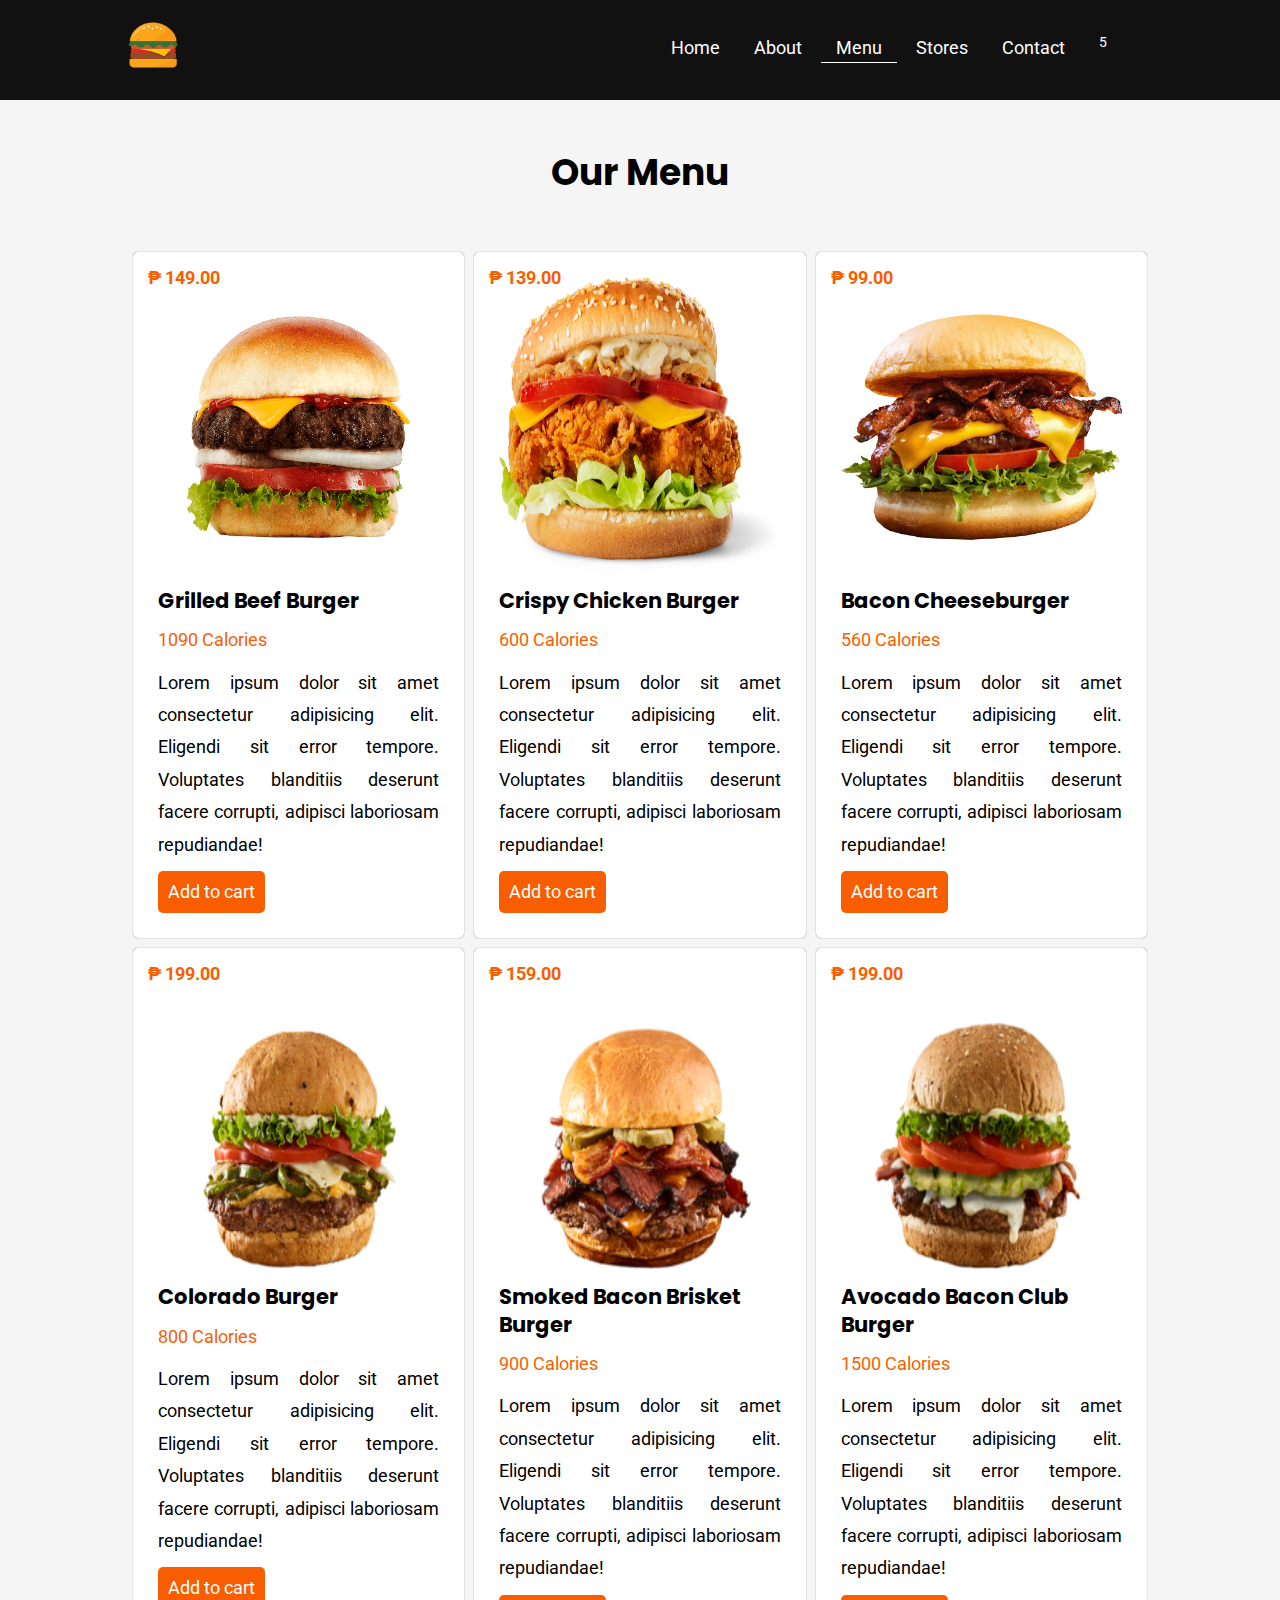
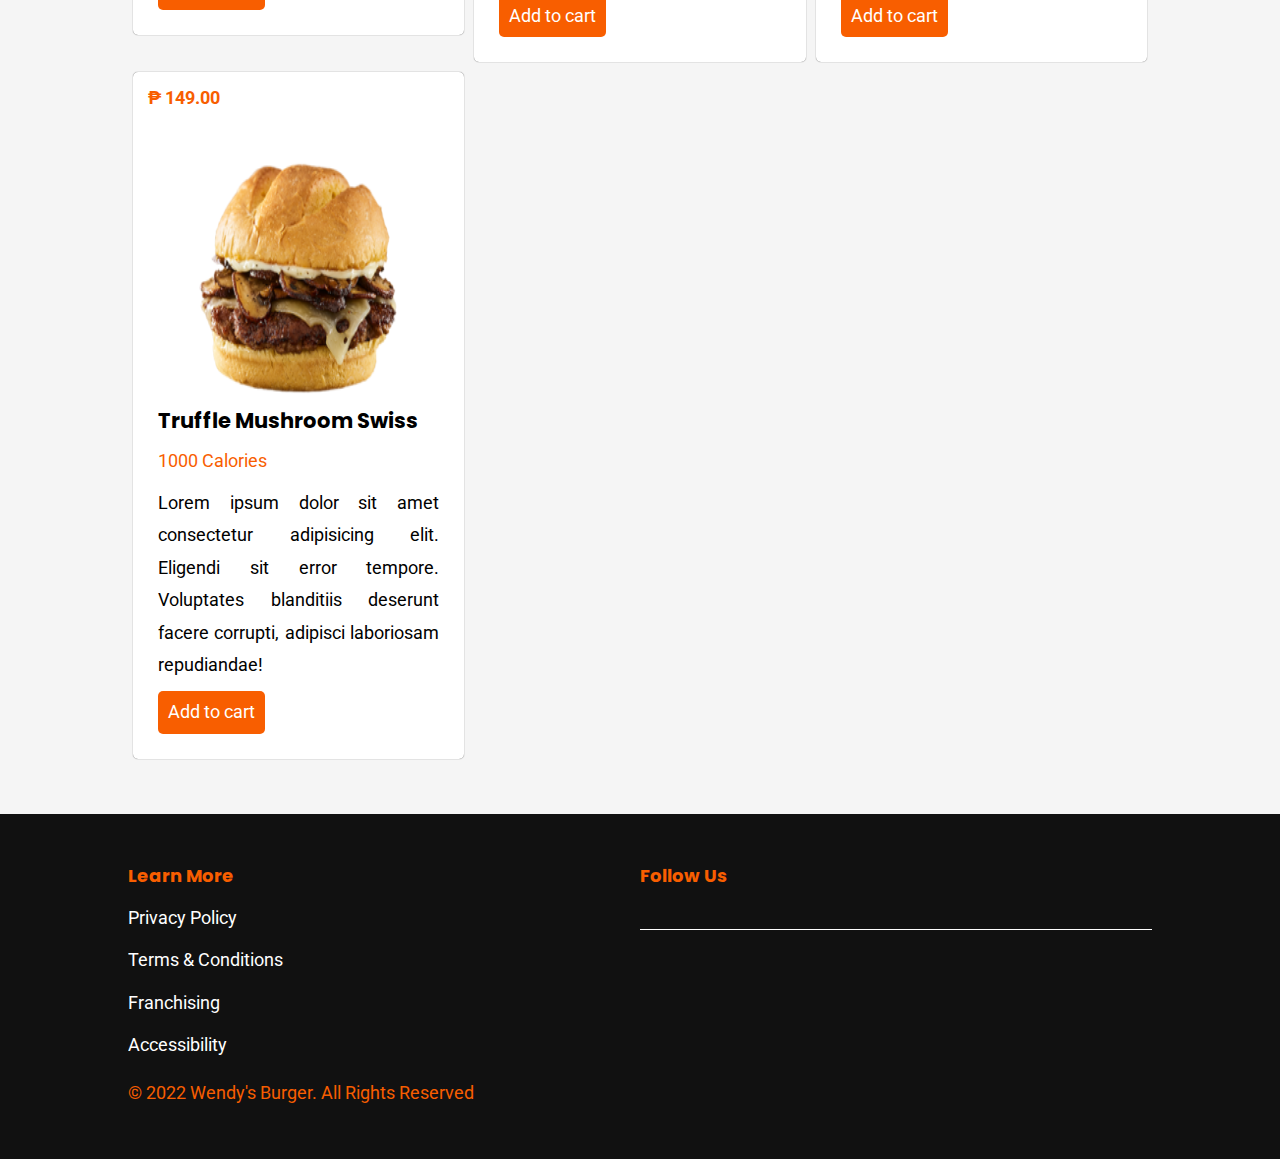
==== menu.html @ 387c76e1 "First commit" ====
<!DOCTYPE html>
<html lang="en">

<head>
  <meta charset="UTF-8">
  <meta name="keywords" content="wendy's burger, burger, best burger, yummy burger">
  <meta name="description" content="website for Wendy's Burger">
  <meta name="author" content="Vince Ybañez">
  <meta name="viewport" content="width=device-width, initial-scale=1.0">
  <title>Wendy's Burger</title>
  <link rel="icon" href="images/logo.png" type="image/png">
  <link rel="stylesheet" href="https://use.fontawesome.com/releases/v5.15.4/css/all.css"
    integrity="sha384-DyZ88mC6Up2uqS4h/KRgHuoeGwBcD4Ng9SiP4dIRy0EXTlnuz47vAwmeGwVChigm" crossorigin="anonymous" />
  <link rel="stylesheet" href="styles.css" type="text/css">
</head>

<body>
  <!-- header -->
  <div class="header clearfix">
    <div class="container">
      <div class="branding">
        <a href="index.html">
          <img src="images/logo.png" width="30" alt="Wendy's Burger Logo">
        </a>
      </div>
      <div class="navbar">
        <ul class="nav">
          <li><a href="index.html">Home</a></li>
          <li><a href="about.html">About</a></li>
          <li><a href="menu.html" class="active">Menu</a></li>
          <li><a href="stores.html">Stores</a></li>
          <li><a href="contact.html">Contact</a></li>
          <li><a href="cart.html" class="cart-btn"><i class="fas fa-cart-plus"></i> <sup>5</sup></a></li>
          <li class="dropdown"><a href="#" class="cart-btn dropdown-btn"><i class="fas fa-user"></i></a>
            <div class="dropdown-menu">
              <a href="#">My Account</a>
              <a href="#">Sign Out</a>
            </div>
          </li>
        </ul>
      </div>
    </div>
  </div>

  <!-- menu -->
  <div class="menu clearfix">
    <div class="container">
      <h1>Our Menu</h1>

      <div class="wrapper-33">
        <div class="feature">
          <img src="images/grilled-beef-burger.png" alt="Grilled Beef Burger Photo" class="image-fixed-wh">
          <h3>Grilled Beef Burger</h3>
          <p class="calories">1090 Calories</p>
          <p>
            Lorem ipsum dolor sit amet consectetur adipisicing elit. Eligendi sit error tempore. Voluptates blanditiis
            deserunt facere corrupti, adipisci laboriosam repudiandae!
          </p>
          <a href="#" class="add-to-cart-btn">Add to cart</a>
          <span class="price">&#8369; 149.00</span>
        </div>
      </div>
      <div class="wrapper-33">
        <div class="feature">
          <img src="images/crispy-chicken-burger.png" alt="Crispy Chicken Burger Photo" class="image-fixed-wh">
          <h3>Crispy Chicken Burger</h3>
          <p class="calories">600 Calories</p>
          <p>
            Lorem ipsum dolor sit amet consectetur adipisicing elit. Eligendi sit error tempore. Voluptates blanditiis
            deserunt facere corrupti, adipisci laboriosam repudiandae!
          </p>
          <a href="#" class="add-to-cart-btn">Add to cart</a>
          <span class="price">&#8369; 139.00</span>
        </div>
      </div>
      <div class="wrapper-33">
        <div class="feature">
          <img src="images/bacon-cheese-burger.png" alt="Bacon Cheeseburger Photo" class="image-fixed-wh">
          <h3>Bacon Cheeseburger</h3>
          <p class="calories">560 Calories</p>
          <p>
            Lorem ipsum dolor sit amet consectetur adipisicing elit. Eligendi sit error tempore. Voluptates blanditiis
            deserunt facere corrupti, adipisci laboriosam repudiandae!
          </p>
          <a href="#" class="add-to-cart-btn">Add to cart</a>
          <span class="price">&#8369; 99.00</span>
        </div>
      </div>
      <div class="wrapper-33">
        <div class="feature">
          <img src="images/colorado-burger.png" alt="Colorado Burger Photo" class="image-fixed-wh">
          <h3>Colorado Burger</h3>
          <p class="calories">800 Calories</p>
          <p>
            Lorem ipsum dolor sit amet consectetur adipisicing elit. Eligendi sit error tempore. Voluptates blanditiis
            deserunt facere corrupti, adipisci laboriosam repudiandae!
          </p>
          <a href="#" class="add-to-cart-btn">Add to cart</a>
          <span class="price">&#8369; 199.00</span>
        </div>
      </div>
      <div class="wrapper-33">
        <div class="feature">
          <img src="images/smoked-bacon-brisket-burger.webp" alt="Smoked Bacon Brisket Burger Photo"
            class="image-fixed-wh">
          <h3>Smoked Bacon Brisket Burger</h3>
          <p class="calories">900 Calories</p>
          <p>
            Lorem ipsum dolor sit amet consectetur adipisicing elit. Eligendi sit error tempore. Voluptates blanditiis
            deserunt facere corrupti, adipisci laboriosam repudiandae!
          </p>
          <a href="#" class="add-to-cart-btn">Add to cart</a>
          <span class="price">&#8369; 159.00</span>
        </div>
      </div>
      <div class="wrapper-33">
        <div class="feature">
          <img src="images/avocado-bacon-club-burger.png" alt="Avocado Bacon Club Burger Photo" class="image-fixed-wh">
          <h3>Avocado Bacon Club Burger</h3>
          <p class="calories">1500 Calories</p>
          <p>
            Lorem ipsum dolor sit amet consectetur adipisicing elit. Eligendi sit error tempore. Voluptates blanditiis
            deserunt facere corrupti, adipisci laboriosam repudiandae!
          </p>
          <a href="#" class="add-to-cart-btn">Add to cart</a>
          <span class="price">&#8369; 199.00</span>
        </div>
      </div>
      <div class="wrapper-33">
        <div class="feature">
          <img src="images/truffle-mushroom-swiss-burger.png" alt="Truffle Mushroom Swiss Burger Photo"
            class="image-fixed-wh">
          <h3>Truffle Mushroom Swiss</h3>
          <p class="calories">1000 Calories</p>
          <p>
            Lorem ipsum dolor sit amet consectetur adipisicing elit. Eligendi sit error tempore. Voluptates blanditiis
            deserunt facere corrupti, adipisci laboriosam repudiandae!
          </p>
          <a href="#" class="add-to-cart-btn">Add to cart</a>
          <span class="price">&#8369; 149.00</span>
        </div>
      </div>
    </div>
  </div>

  <div class="footer clearfix">
    <div class="container">
      <div class="wrapper-50">
        <div class="related-links">
          <h4>Learn More</h4>
          <ul>
            <li><a href="#">Privacy Policy</a></li>
            <li><a href="#">Terms & Conditions</a></li>
            <li><a href="#">Franchising</a></li>
            <li><a href="#">Accessibility</a></li>
          </ul>
          <p>&copy; 2022 Wendy's Burger. All Rights Reserved</p>
        </div>
      </div>
      <div class="wrapper-50">
        <div class="social-links">
          <h4>Follow Us</h4>
          <ul>
            <li><a href="#"><i class="fab fa-facebook"></i></a></li>
            <li><a href="#"><i class="fab fa-instagram"></i></a></li>
            <li><a href="#"><i class="fab fa-twitter"></i></a></li>
            <li><a href="#"><i class="fab fa-linkedin"></i></a></li>
            <li><a href="#"><i class="fab fa-tiktok"></i></a></li>
          </ul>
          <hr>
        </div>
      </div>
    </div>
  </div>
</body>

</html>
---- styles.css ----
/* Google Fonts */
@import url("https://fonts.googleapis.com/css2?family=Chela+One&family=Poppins:wght@300&family=Roboto:wght@300&family=Sofia&display=swap");

/* Reset default browser styles */
*,
::before,
::after {
  margin: 0;
  padding: 0;
  box-sizing: border-box;
  scroll-behavior: smooth;
}

/* CSS Variables */
:root {
  --headingFont: "Poppins", sans-serif;
  --primaryFont: "Roboto", sans-serif;
  --primaryColor: #f85e00;
  --secondaryColor: #c2e812;
}

body {
  font: 18px/1.8 var(--primaryFont);
  background: #f5f5f5;
}

/* Global Styles */
h1,
h2,
h3,
h4 {
  font-family: var(--headingFont);
  line-height: 1.3;
}
.container {
  width: 80%;
  margin: 0 auto;
  overflow: hidden;
}
ul {
  list-style-type: none;
}
.clearfix::after {
  content: "";
  clear: both;
  display: block;
}
.wrapper-25 {
  width: 25%;
  float: left;
}
.wrapper-50 {
  width: 50%;
  float: left;
}
.wrapper-33 {
  width: 33.33%;
  float: left;
  position: relative;
}
.wrapper-60 {
  width: 60%;
  float: left;
}
.wrapper-40 {
  width: 40%;
  float: left;
}
.image {
  width: 100%;
}
.cart-image {
  width: 70px;
}
.image-fixed-wh {
  display: block;
  width: 100%;
  height: 300px;
}
.price {
  font-weight: bold;
  position: absolute;
  top: 15px;
  left: 20px;
  color: var(--primaryColor);
}
.caption {
  font-size: 0.8em;
  text-align: center;
}

/* header, branding, navbar */
.header {
  min-height: 70px;
  width: 100%;
  background-color: rgb(17, 17, 17);
  position: sticky;
  top: 0;
  z-index: 1;
  overflow: visible;
}
.header .container {
  padding: 10px 0;
  overflow: visible;
}
.branding {
  float: left;
}
.branding img {
  width: 50px;
  margin-top: 10px;
}
.navbar {
  min-height: 70px;
  float: right;
  margin-top: 20px;
}
.navbar li {
  display: inline;
}
.navbar li > a {
  color: white;
  text-decoration: none;
  padding: 5px 15px;
  position: relative;
}
.navbar li > a:not(.cart-btn)::after {
  content: "";
  width: 100%;
  background-color: white;
  height: 0.8px;
  position: absolute;
  bottom: 0;
  left: 0;
  transition: transform 0.5s ease-in;
  /* transform-origin: bottom left; */
  transform-origin: center;
}
.navbar li > a:not(.active)::after {
  transform: scaleX(0);
}
.navbar li > .active::after {
  transform: scaleX(1);
}
.navbar li > a:not(.active):hover::after {
  transform: scaleX(1);
}
.navbar .dropdown-menu a {
  display: block;
  width: 200px;
  padding: 10px;
  text-decoration: none;
  background-color: white;
  color: black;
}
.navbar .dropdown-menu a:hover {
  background-color: #f5f5f5;
}
.navbar .dropdown {
  position: relative;
}
.navbar .dropdown-menu {
  position: absolute;
  right: 0;
  display: none;
  z-index: 1;
}
.navbar .dropdown:hover .dropdown-menu {
  display: block;
}
.navbar .dropdown-btn:hover,
.navbar .dropdown:hover .dropdown-btn {
  color: var(--primaryColor);
}
.cart-btn:hover {
  color: var(--primaryColor);
}
.cart-btn > sup {
  font-size: 0.8em;
}
.cart-active {
  color: var(--primaryColor);
}

/* banner */
.banner .container {
  width: 100%;
  padding: 0;
  min-height: calc(100vh - 80px);
  background-color: rgba(0, 0, 0, 0.7);
}
.banner {
  background: url("images/banner.jpg") center/cover no-repeat;
  min-height: calc(100vh - 100px);
  color: white;
  overflow: hidden;
}
.banner-text {
  position: absolute;
  top: 50%;
  left: 50%;
  transform: translate(-50%, -50%);
  text-align: center;
}
.banner-text h1 {
  font-family: "Chela One", cursive;
  letter-spacing: 5px;
  font-size: 6em;
}
.banner-text h1 span {
  color: var(--primaryColor);
}
.banner-text h3 {
  margin-top: 15px;
  font-family: "Sofia", cursive;
  font-size: 2em;
}
.banner-text h3::before {
  content: open-quote;
  font-family: "Franklin Gothic Medium", sans-serif;
  padding: 0 5px;
  color: var(--secondaryColor);
}
.banner-text h3::after {
  content: close-quote;
  font-family: "Franklin Gothic Medium", sans-serif;
  padding: 0 5px;
  color: var(--secondaryColor);
}
.banner {
  position: relative;
}
.seal {
  width: 150px;
  height: 150px;
  background-color: var(--primaryColor);
  border-radius: 100%;
  text-align: center;
  padding-top: 35px;
  position: absolute;
  bottom: 50px;
  right: 50px;
}
.seal span {
  display: block;
  font-size: 1.5em;
}

/* labels */
.labels {
  background-color: var(--secondaryColor);
  padding: 50px 0;
  text-align: center;
}
.label {
  display: inline-block;
  text-align: center;
  margin: 0 20px;
}
.label i {
  display: block;
  width: 50px;
  height: 50px;
  margin: 0 auto;
  background-color: var(--primaryColor);
  color: white;
  text-align: center;
  padding-top: 15px;
  border-radius: 100%;
}
.label-text {
  margin-top: 10px;
}

/* features */
.features {
  padding: 50px 0;
}
.features h2 {
  margin-bottom: 50px;
}
.feature {
  margin: 5px;
  background-color: white;
  box-shadow: 0 0 1px rgba(0, 0, 0, 0.7);
  padding: 25px;
  border-radius: 5px;
}
.feature h3,
.deal h3 {
  margin-top: 10px;
}
.feature p,
.deal p {
  text-align: justify;
  margin-top: 10px;
}
.add-to-cart-btn,
.learn-more-btn {
  display: inline-block;
  text-decoration: none;
  background-color: var(--primaryColor);
  color: white;
  margin-top: 10px;
  padding: 5px 10px;
  border-radius: 5px;
}

/* deals */
.deals {
  padding: 50px 0;
  background-color: var(--primaryColor);
}
.deals h2 {
  margin-bottom: 50px;
  color: white;
}
.deal-img {
  display: block;
  width: 100%;
}
.deal {
  margin: 5px;
  background-color: white;
  box-shadow: 0 0 1px rgba(0, 0, 0, 0.7);
  padding: 25px;
  border-radius: 5px;
}

/* testimonials */
.testimonials {
  padding: 50px 0;
}
.testimonials h2 {
  margin-bottom: 50px;
}
.testimonial {
  padding: 20px;
}
.testimonial h3 {
  margin-top: 20px;
  text-align: center;
  height: 90px;
}
.testimonial h3 > span {
  color: var(--primaryColor);
}
.testimonial blockquote {
  text-align: justify;
}
.testimonial blockquote::before {
  content: open-quote;
  font-family: "Franklin Gothic Medium", sans-serif;
  padding: 0 5px;
  color: var(--secondaryColor);
  font-size: 1.5em;
}
.testimonial blockquote::after {
  content: close-quote;
  font-family: "Franklin Gothic Medium", sans-serif;
  padding: 0 5px;
  color: var(--secondaryColor);
  font-size: 1.5em;
}
.avatar {
  width: 200px;
  height: 200px;
  border-radius: 100%;
  margin: auto;
  overflow: hidden;
  position: relative;
}
.avatar-img {
  display: block;
  height: 100%;
  position: absolute;
  left: -50px;
}

/* about us */
.about,
.vmg {
  padding: 50px 0;
}
.about h1 {
  margin-bottom: 50px;
  text-align: center;
}
.about .description {
  padding-left: 20px;
  text-align: justify;
}
.vmg {
  margin-top: 20px;
  background-color: var(--secondaryColor);
}
.vision,
.mission,
.goals {
  padding: 10px;
  text-align: justify;
}

/* menu */
.menu {
  padding: 50px 0;
}
.menu h1 {
  text-align: center;
  margin-bottom: 50px;
}
.menu .calories {
  color: var(--primaryColor);
}

/* stores */
.stores {
  padding: 50px 0;
}
.stores h1 {
  text-align: center;
  margin-bottom: 50px;
}
.responsive-table {
  overflow-x: auto;
  background-color: white;
}
.stores-table {
  width: 100%;
  min-width: 500px;
  border: 0.5px solid #eee;
  border-collapse: collapse;
  text-align: center;
}
.stores-table tbody th,
.stores-table tbody td,
tfoot td {
  border: 0.5px solid #eee;
  padding: 10px;
}
.stores-table thead th {
  padding: 10px;
}
.stores-table thead {
  background-color: var(--secondaryColor);
}
.stores tfoot {
  font-weight: bold;
}
.stores-table th {
  min-width: 150px;
}

/* contact us */
.contact {
  padding: 50px 0;
}
.contact h1 {
  text-align: center;
}
.contact p {
  text-align: center;
  margin-bottom: 50px;
}
.contact-form {
  width: 60%;
  padding: 2px;
  margin: 0 auto;
  background-color: white;
}
.contact-form form {
  box-shadow: 0 0 2px 0.5px rgba(0, 0, 0, 0.2);
  border-radius: 5px;
  padding: 20px 25px;
}
.contact-form input,
.contact-form select,
.contact-form textarea {
  border: 0.5px solid #bbb;
  border-radius: 5px;
}
.contact-form input,
.contact-form label,
.contact-form select,
.contact-form textarea {
  display: block;
  width: 100%;
}
.contact-form input,
.contact-form select,
.contact-form textarea {
  padding: 15px;
  outline: none;
}
.contact-form .required {
  color: red;
}
.contact-form .form-group {
  margin-bottom: 5px;
  padding: 10px;
}
.contact-form textarea {
  resize: vertical;
  min-height: 200px;
}
.contact-form input[type="submit"] {
  background-color: var(--primaryColor);
  color: white;
  border: none;
  cursor: pointer;
}
.contact-form input[type="submit"]:hover {
  background-color: #ff6a0d;
}

/* cart */
.cart {
  padding: 50px 0;
}
.cart h1 {
  text-align: center;
  margin-bottom: 50px;
}
.cart .cart-table {
  width: 100%;
  border: none;
  border-collapse: collapse;
  text-align: center;
  background-color: white;
}
.cart-table th {
  min-width: 150px;
}
.cart-table tbody th,
.cart-table tbody td {
  border-bottom: 0.5px solid #eee;
  padding: 10px;
}
.cart-table thead {
  background-color: var(--secondaryColor);
}
.cart-table thead th {
  padding: 10px;
}
.cart .add-minus-btn {
  display: inline-block;
  width: 40px;
  height: 40px;
  background-color: var(--primaryColor);
  border-radius: 5px;
  cursor: pointer;
  padding-top: 5px;
  color: white;
}
.cart .add-minus-btn:hover {
  background-color: #ff6a0d;
}
.cart .links {
  margin-top: 10px;
  text-align: center;
}
.cart .links i {
  display: inline-block;
  cursor: pointer;
  margin: 0 10px;
}
.cart .links i:first-child {
  color: skyblue;
}
.cart .links i:last-child {
  color: rgb(255, 0, 0);
}
.quantity {
  display: inline-block;
  width: 40px;
  height: 40px;
}
.disabled-btn {
  background-color: #bbb !important;
  cursor: default !important;
}
.order-summary {
  background-color: white;
  padding: 20px;
  margin: 0 5px;
}
.order-summary h2 {
  margin-bottom: 10px;
}
.order-summary .summary-value {
  font-weight: bold;
}
.order-summary .summary {
  margin-bottom: 10px;
}
.voucher-form .form-group {
  padding: 2px;
}
.voucher-form input[type="submit"] {
  background-color: var(--secondaryColor);
  border-radius: 5px;
  cursor: pointer;
  text-transform: uppercase;
}
.voucher-form input {
  display: block;
  width: 100%;
  border: 0.5px solid #bbb;
  outline: 0;
  padding: 10px;
}
.order-summary button {
  display: block;
  width: 100%;
  border: 0;
  background-color: var(--primaryColor);
  padding: 15px;
  color: white;
  border-radius: 5px;
  text-transform: uppercase;
  cursor: pointer;
  margin-top: -10px;
}
.order-summary button:hover {
  background-color: #ff6a0d;
}
.summary-value {
  text-align: right;
}
.summary-total {
  font-size: 1.5em;
}

/* footer */
.footer {
  padding: 50px 0;
  background-color: rgb(17, 17, 17);
}
.footer ul a {
  text-decoration: none;
  color: white;
  display: inline-block;
  padding: 5px 0;
}
.footer h4 {
  margin-bottom: 10px;
  color: var(--primaryColor);
}
.related-links ul a:hover {
  text-decoration: underline;
}
.social-links li {
  display: inline-block;
  margin-right: 20px;
}
.social-links a {
  font-size: 2.5em;
}
.social-links a:hover {
  color: var(--secondaryColor);
}
.footer p {
  margin-top: 10px;
  color: var(--primaryColor);
}
hr {
  width: 100%;
  height: 1px;
  background-color: white;
  border: none;
}

/* tablet styles */
@media all and (min-width: 769px) and (max-width: 1023px) {
  h1,
  h2,
  h3,
  h4 {
    text-align: center;
  }
  .container {
    width: 90%;
  }
  .wrapper-25,
  .wrapper-33 {
    width: 50%;
  }
  .wrapper-50,
  .wrapper-60 {
    width: 100%;
  }
  .wrapper-40 {
    width: 100%;
  }
  .labels {
    padding: 50px;
  }
  .label {
    margin-bottom: 20px;
  }
  .about .description {
    padding: 0;
  }
  h2 {
    margin: 20px 0;
  }
  .vmg .wrapper-33 {
    width: 100%;
  }
  .footer .wrapper-50,
  .contact-form .wrapper-50 {
    width: 50%;
  }
  .contact-form {
    width: 80%;
  }
  .order-summary .wrapper-40 {
    float: none;
  }
  .order-summary {
    width: 70%;
    margin: 30px auto;
    padding: 40px;
    text-align: center;
  }
  .summary .wrapper-50 {
    width: 100%;
    float: none;
  }
  .order-summary .summary-value {
    text-align: center;
  }
  .voucher-form input {
    display: block;
    padding: 15px 10px;
    margin-bottom: 10px;
  }
  .order-summary button,
  .order-summary form {
    display: block;
    margin-top: 20px;
  }
}

/* mobile styles */
@media all and (max-width: 768px) {
  body {
    font-size: 20px;
  }
  /* Global Styles */
  h1,
  h2,
  h3,
  h4 {
    text-align: center;
  }
  h2 {
    margin-top: 20px;
  }
  .container {
    width: 90%;
  }
  .wrapper-25,
  .wrapper-33,
  .wrapper-40,
  .wrapper-50,
  .wrapper-60,
  .contact-form {
    width: 100%;
    float: none;
  }
  .image {
    width: 100%;
  }
  .cart-image {
    width: 70px;
  }
  .image-fixed-wh {
    display: block;
    width: 100%;
    height: 200px;
  }
  .price {
    font-weight: bold;
    position: absolute;
    top: 20px;
    left: 30px;
    color: var(--primaryColor);
  }
  .caption {
    font-size: 0.8em;
    text-align: center;
  }

  /* header, branding, navbar */
  .branding {
    float: none;
    text-align: center;
  }
  .navbar {
    width: 100%;
    float: none;
  }
  .navbar ul > li {
    display: block;
  }
  .navbar li > a {
    display: block;
    width: 100%;
    text-align: center;
  }
  .header {
    position: static;
  }
  .dropdown-menu {
    left: 0;
  }
  .dropdown-menu a {
    text-align: center;
    margin: auto;
  }

  /* banner */
  .banner-text {
    top: 30%;
  }
  .banner-text h1 {
    font-size: 4em;
  }
  .banner-text p {
    font-size: 3em;
  }
  .seal {
    top: 80%;
    left: 50%;
    transform: translate(-50%, -50%);
  }
  .label {
    display: block;
    margin-top: 20px;
  }

  /* deals, features, cart */
  .deal,
  .feature {
    margin-bottom: 20px;
  }
  .image-fixed-wh {
    margin-top: 25px;
    width: 100%;
    height: auto;
  }
  .add-to-cart-btn,
  .learn-more-btn {
    display: block;
    text-align: center;
  }
  .order-summary .summary-value {
    text-align: left;
  }
  .voucher-form input {
    display: block;
    padding: 20px 10px;
    margin-bottom: 10px;
  }
  .about .description {
    padding: 0;
  }

  /* footer */
  .footer {
    text-align: center;
  }
  .social-links {
    margin: 20px;
  }
  .social-links a {
    font-size: 1.5em;
  }
  .social-links li {
    text-align: center;
    margin-right: 10px;
  }
  hr {
    display: none;
  }
  .footer {
    position: relative;
  }
  .footer .container {
    padding: 20px 0;
  }
  .footer p {
    text-align: center;
  }
}
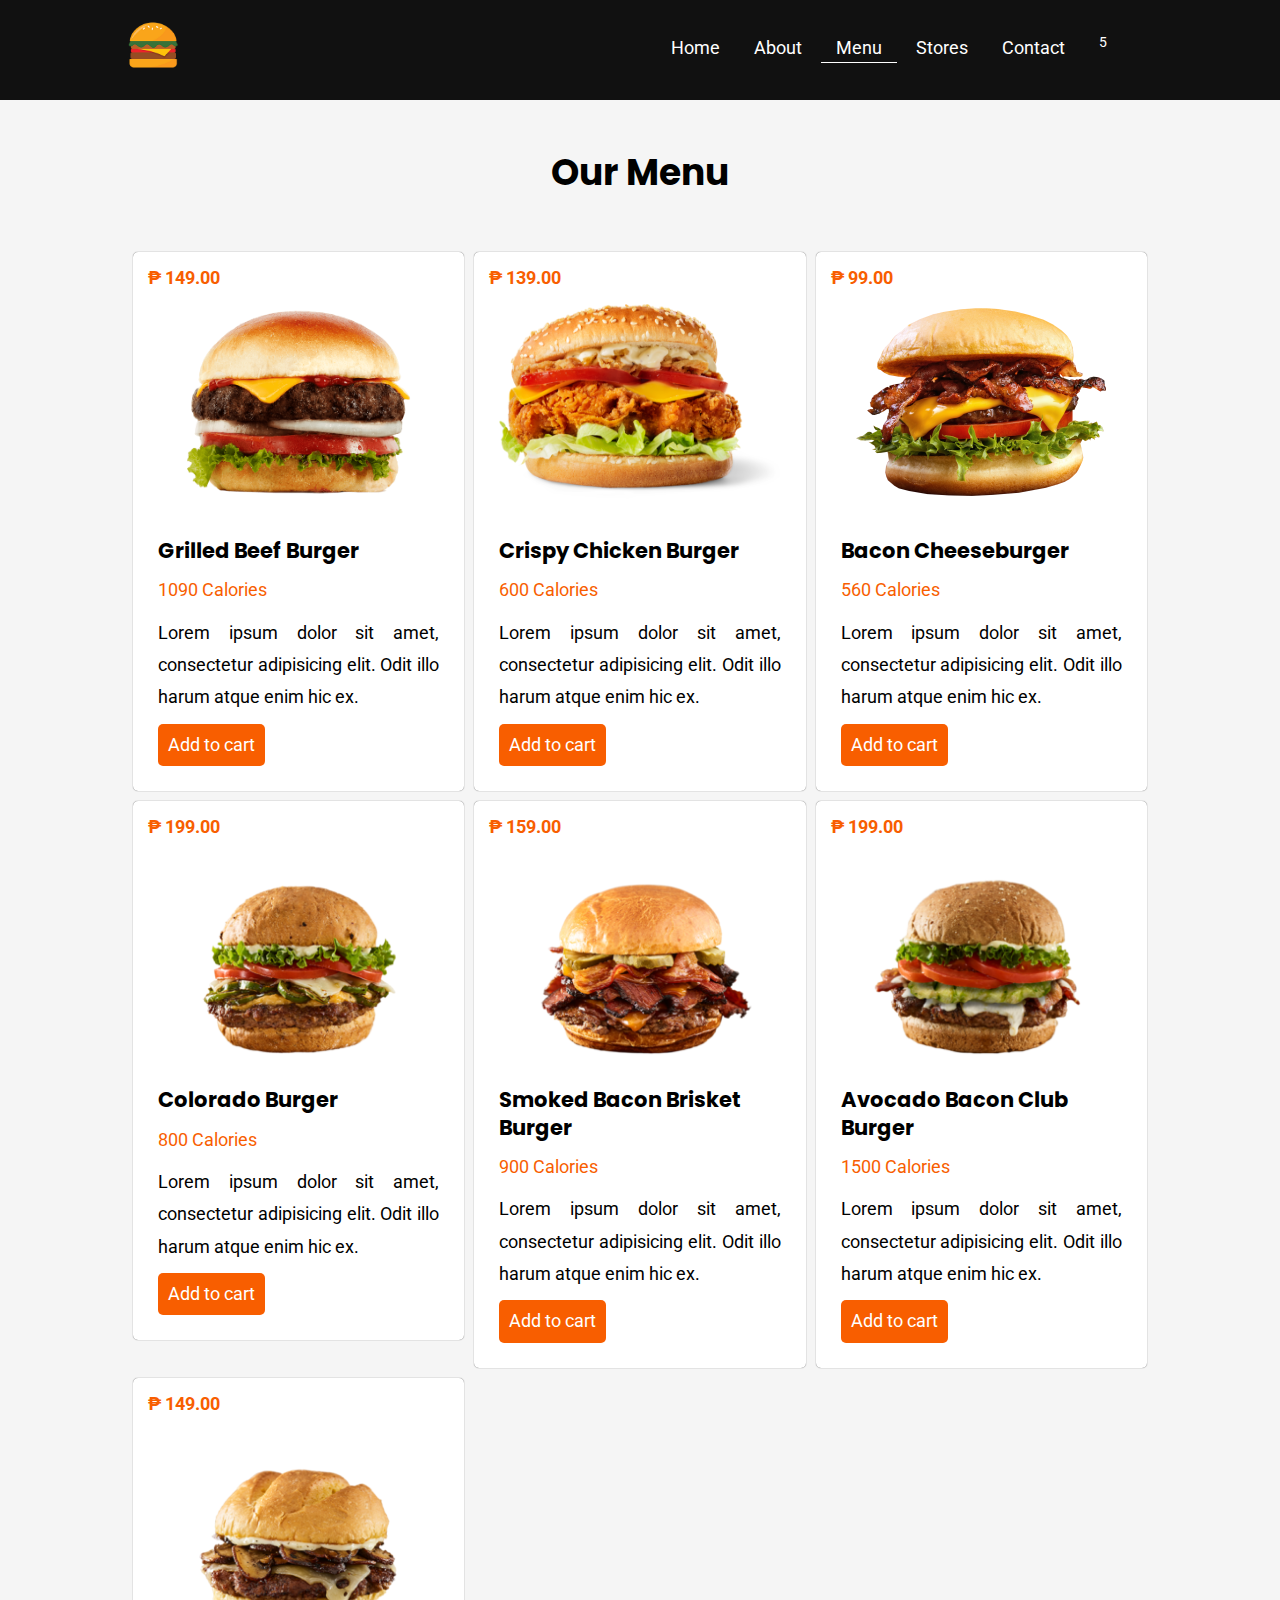
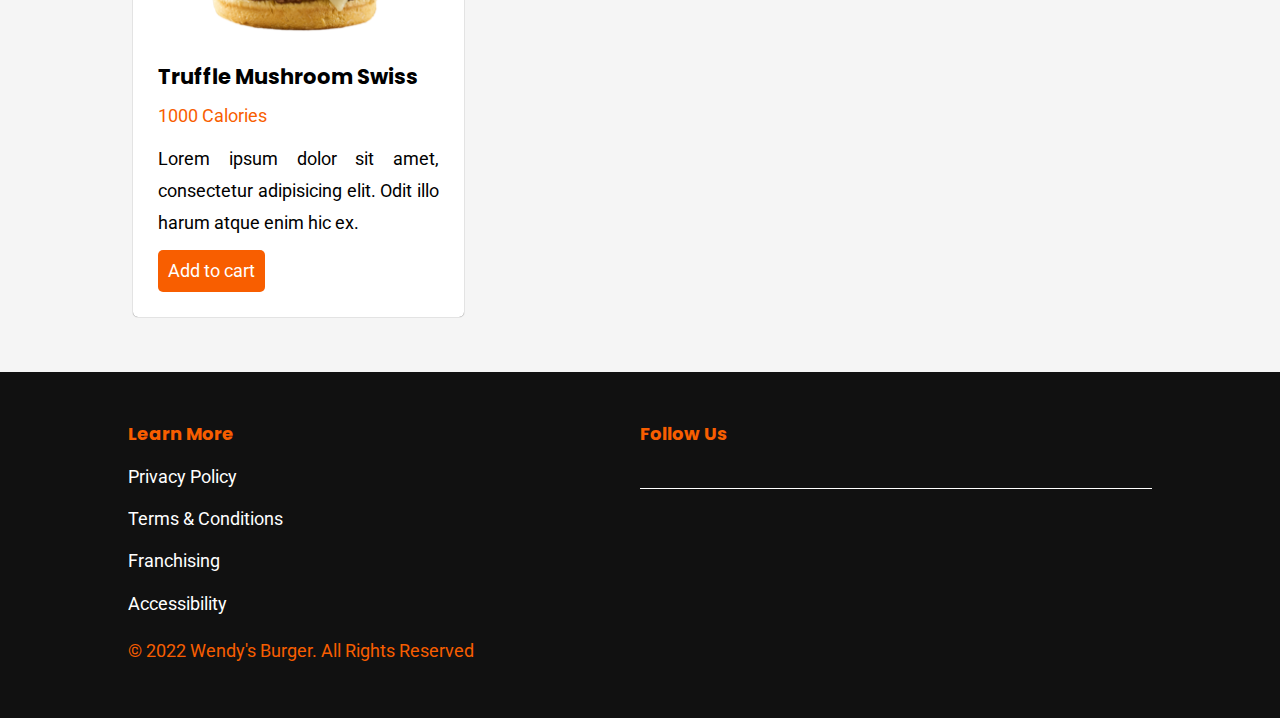
==== commit 5e77d58e: "Fixed product cards and order summary overlapping to cart" ====
--- a/menu.html
+++ b/menu.html
@@ -53,8 +53,7 @@
           <h3>Grilled Beef Burger</h3>
           <p class="calories">1090 Calories</p>
           <p>
-            Lorem ipsum dolor sit amet consectetur adipisicing elit. Eligendi sit error tempore. Voluptates blanditiis
-            deserunt facere corrupti, adipisci laboriosam repudiandae!
+            Lorem ipsum dolor sit amet, consectetur adipisicing elit. Odit illo harum atque enim hic ex.
           </p>
           <a href="#" class="add-to-cart-btn">Add to cart</a>
           <span class="price">&#8369; 149.00</span>
@@ -66,8 +65,7 @@
           <h3>Crispy Chicken Burger</h3>
           <p class="calories">600 Calories</p>
           <p>
-            Lorem ipsum dolor sit amet consectetur adipisicing elit. Eligendi sit error tempore. Voluptates blanditiis
-            deserunt facere corrupti, adipisci laboriosam repudiandae!
+            Lorem ipsum dolor sit amet, consectetur adipisicing elit. Odit illo harum atque enim hic ex.
           </p>
           <a href="#" class="add-to-cart-btn">Add to cart</a>
           <span class="price">&#8369; 139.00</span>
@@ -79,8 +77,7 @@
           <h3>Bacon Cheeseburger</h3>
           <p class="calories">560 Calories</p>
           <p>
-            Lorem ipsum dolor sit amet consectetur adipisicing elit. Eligendi sit error tempore. Voluptates blanditiis
-            deserunt facere corrupti, adipisci laboriosam repudiandae!
+            Lorem ipsum dolor sit amet, consectetur adipisicing elit. Odit illo harum atque enim hic ex.
           </p>
           <a href="#" class="add-to-cart-btn">Add to cart</a>
           <span class="price">&#8369; 99.00</span>
@@ -92,8 +89,7 @@
           <h3>Colorado Burger</h3>
           <p class="calories">800 Calories</p>
           <p>
-            Lorem ipsum dolor sit amet consectetur adipisicing elit. Eligendi sit error tempore. Voluptates blanditiis
-            deserunt facere corrupti, adipisci laboriosam repudiandae!
+            Lorem ipsum dolor sit amet, consectetur adipisicing elit. Odit illo harum atque enim hic ex.
           </p>
           <a href="#" class="add-to-cart-btn">Add to cart</a>
           <span class="price">&#8369; 199.00</span>
@@ -106,8 +102,7 @@
           <h3>Smoked Bacon Brisket Burger</h3>
           <p class="calories">900 Calories</p>
           <p>
-            Lorem ipsum dolor sit amet consectetur adipisicing elit. Eligendi sit error tempore. Voluptates blanditiis
-            deserunt facere corrupti, adipisci laboriosam repudiandae!
+            Lorem ipsum dolor sit amet, consectetur adipisicing elit. Odit illo harum atque enim hic ex.
           </p>
           <a href="#" class="add-to-cart-btn">Add to cart</a>
           <span class="price">&#8369; 159.00</span>
@@ -119,8 +114,7 @@
           <h3>Avocado Bacon Club Burger</h3>
           <p class="calories">1500 Calories</p>
           <p>
-            Lorem ipsum dolor sit amet consectetur adipisicing elit. Eligendi sit error tempore. Voluptates blanditiis
-            deserunt facere corrupti, adipisci laboriosam repudiandae!
+            Lorem ipsum dolor sit amet, consectetur adipisicing elit. Odit illo harum atque enim hic ex.
           </p>
           <a href="#" class="add-to-cart-btn">Add to cart</a>
           <span class="price">&#8369; 199.00</span>
@@ -133,8 +127,7 @@
           <h3>Truffle Mushroom Swiss</h3>
           <p class="calories">1000 Calories</p>
           <p>
-            Lorem ipsum dolor sit amet consectetur adipisicing elit. Eligendi sit error tempore. Voluptates blanditiis
-            deserunt facere corrupti, adipisci laboriosam repudiandae!
+            Lorem ipsum dolor sit amet, consectetur adipisicing elit. Odit illo harum atque enim hic ex.
           </p>
           <a href="#" class="add-to-cart-btn">Add to cart</a>
           <span class="price">&#8369; 149.00</span>
--- a/styles.css
+++ b/styles.css
@@ -75,7 +75,8 @@
 .image-fixed-wh {
   display: block;
   width: 100%;
-  height: 300px;
+  height: 250px;
+  object-fit: contain;
 }
 .price {
   font-weight: bold;
@@ -446,6 +447,8 @@
 }
 .stores tfoot {
   font-weight: bold;
+  background-color: var(--primaryColor);
+  color: white;
 }
 .stores-table th {
   min-width: 150px;
@@ -866,6 +869,10 @@
   .about .description {
     padding: 0;
   }
+  .wrapper-40 {
+    float: none;
+    margin-top: 30px;
+  }
 
   /* footer */
   .footer {
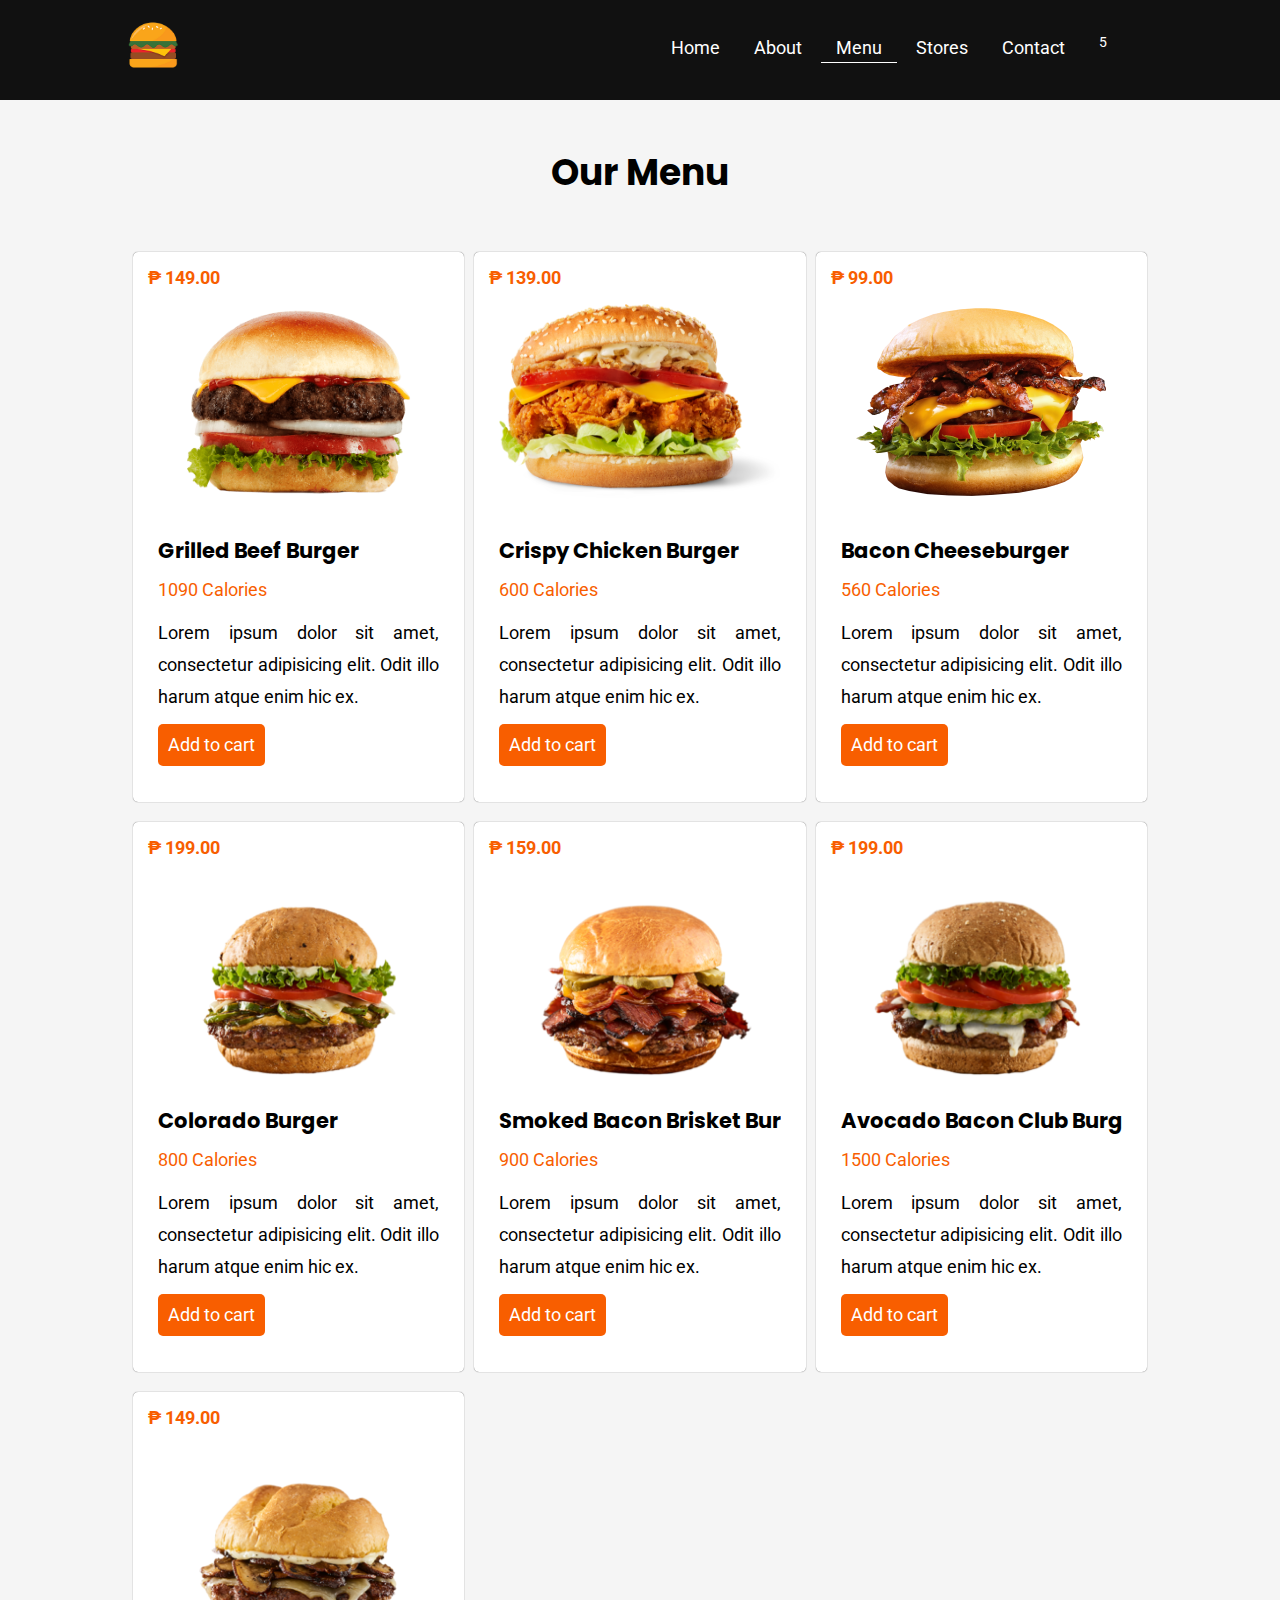
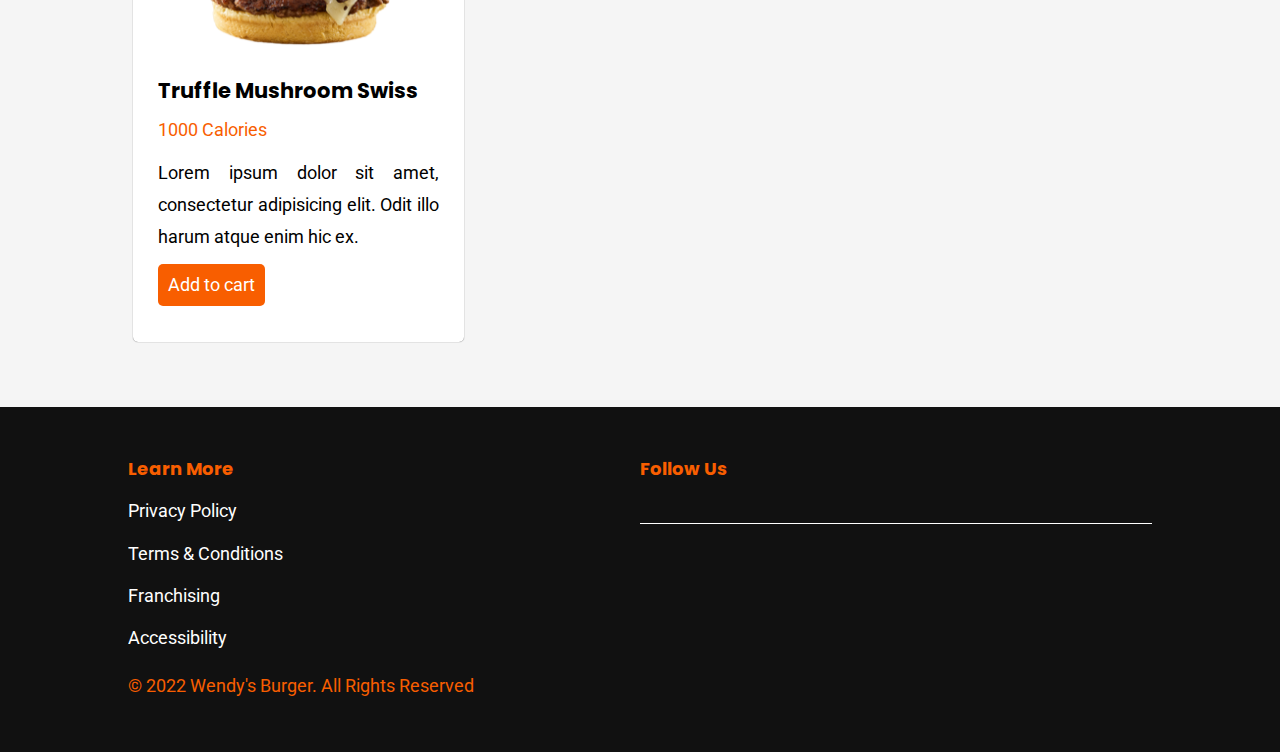
==== commit 7d89d32d: "Fixed product cards, Added README.md" ====
--- a/menu.html
+++ b/menu.html
@@ -47,90 +47,97 @@
     <div class="container">
       <h1>Our Menu</h1>
 
-      <div class="wrapper-33">
-        <div class="feature">
-          <img src="images/grilled-beef-burger.png" alt="Grilled Beef Burger Photo" class="image-fixed-wh">
-          <h3>Grilled Beef Burger</h3>
-          <p class="calories">1090 Calories</p>
-          <p>
-            Lorem ipsum dolor sit amet, consectetur adipisicing elit. Odit illo harum atque enim hic ex.
-          </p>
-          <a href="#" class="add-to-cart-btn">Add to cart</a>
-          <span class="price">&#8369; 149.00</span>
+      <div class="row clearfix">
+        <div class="wrapper-33">
+          <div class="feature">
+            <img src="images/grilled-beef-burger.png" alt="Grilled Beef Burger Photo" class="image-fixed-wh">
+            <h3>Grilled Beef Burger</h3>
+            <p class="calories">1090 Calories</p>
+            <p>
+              Lorem ipsum dolor sit amet, consectetur adipisicing elit. Odit illo harum atque enim hic ex.
+            </p>
+            <a href="#" class="add-to-cart-btn">Add to cart</a>
+            <span class="price">&#8369; 149.00</span>
+          </div>
+        </div>
+        <div class="wrapper-33">
+          <div class="feature">
+            <img src="images/crispy-chicken-burger.png" alt="Crispy Chicken Burger Photo" class="image-fixed-wh">
+            <h3>Crispy Chicken Burger</h3>
+            <p class="calories">600 Calories</p>
+            <p>
+              Lorem ipsum dolor sit amet, consectetur adipisicing elit. Odit illo harum atque enim hic ex.
+            </p>
+            <a href="#" class="add-to-cart-btn">Add to cart</a>
+            <span class="price">&#8369; 139.00</span>
+          </div>
+        </div>
+        <div class="wrapper-33">
+          <div class="feature">
+            <img src="images/bacon-cheese-burger.png" alt="Bacon Cheeseburger Photo" class="image-fixed-wh">
+            <h3>Bacon Cheeseburger</h3>
+            <p class="calories">560 Calories</p>
+            <p>
+              Lorem ipsum dolor sit amet, consectetur adipisicing elit. Odit illo harum atque enim hic ex.
+            </p>
+            <a href="#" class="add-to-cart-btn">Add to cart</a>
+            <span class="price">&#8369; 99.00</span>
+          </div>
         </div>
       </div>
-      <div class="wrapper-33">
-        <div class="feature">
-          <img src="images/crispy-chicken-burger.png" alt="Crispy Chicken Burger Photo" class="image-fixed-wh">
-          <h3>Crispy Chicken Burger</h3>
-          <p class="calories">600 Calories</p>
-          <p>
-            Lorem ipsum dolor sit amet, consectetur adipisicing elit. Odit illo harum atque enim hic ex.
-          </p>
-          <a href="#" class="add-to-cart-btn">Add to cart</a>
-          <span class="price">&#8369; 139.00</span>
+      <div class="row clearfix">
+        <div class="wrapper-33">
+          <div class="feature">
+            <img src="images/colorado-burger.png" alt="Colorado Burger Photo" class="image-fixed-wh">
+            <h3>Colorado Burger</h3>
+            <p class="calories">800 Calories</p>
+            <p>
+              Lorem ipsum dolor sit amet, consectetur adipisicing elit. Odit illo harum atque enim hic ex.
+            </p>
+            <a href="#" class="add-to-cart-btn">Add to cart</a>
+            <span class="price">&#8369; 199.00</span>
+          </div>
+        </div>
+        <div class="wrapper-33">
+          <div class="feature">
+            <img src="images/smoked-bacon-brisket-burger.webp" alt="Smoked Bacon Brisket Burger Photo"
+              class="image-fixed-wh">
+            <h3>Smoked Bacon Brisket Burger</h3>
+            <p class="calories">900 Calories</p>
+            <p>
+              Lorem ipsum dolor sit amet, consectetur adipisicing elit. Odit illo harum atque enim hic ex.
+            </p>
+            <a href="#" class="add-to-cart-btn">Add to cart</a>
+            <span class="price">&#8369; 159.00</span>
+          </div>
+        </div>
+        <div class="wrapper-33">
+          <div class="feature">
+            <img src="images/avocado-bacon-club-burger.png" alt="Avocado Bacon Club Burger Photo"
+              class="image-fixed-wh">
+            <h3>Avocado Bacon Club Burger</h3>
+            <p class="calories">1500 Calories</p>
+            <p>
+              Lorem ipsum dolor sit amet, consectetur adipisicing elit. Odit illo harum atque enim hic ex.
+            </p>
+            <a href="#" class="add-to-cart-btn">Add to cart</a>
+            <span class="price">&#8369; 199.00</span>
+          </div>
         </div>
       </div>
-      <div class="wrapper-33">
-        <div class="feature">
-          <img src="images/bacon-cheese-burger.png" alt="Bacon Cheeseburger Photo" class="image-fixed-wh">
-          <h3>Bacon Cheeseburger</h3>
-          <p class="calories">560 Calories</p>
-          <p>
-            Lorem ipsum dolor sit amet, consectetur adipisicing elit. Odit illo harum atque enim hic ex.
-          </p>
-          <a href="#" class="add-to-cart-btn">Add to cart</a>
-          <span class="price">&#8369; 99.00</span>
-        </div>
-      </div>
-      <div class="wrapper-33">
-        <div class="feature">
-          <img src="images/colorado-burger.png" alt="Colorado Burger Photo" class="image-fixed-wh">
-          <h3>Colorado Burger</h3>
-          <p class="calories">800 Calories</p>
-          <p>
-            Lorem ipsum dolor sit amet, consectetur adipisicing elit. Odit illo harum atque enim hic ex.
-          </p>
-          <a href="#" class="add-to-cart-btn">Add to cart</a>
-          <span class="price">&#8369; 199.00</span>
-        </div>
-      </div>
-      <div class="wrapper-33">
-        <div class="feature">
-          <img src="images/smoked-bacon-brisket-burger.webp" alt="Smoked Bacon Brisket Burger Photo"
-            class="image-fixed-wh">
-          <h3>Smoked Bacon Brisket Burger</h3>
-          <p class="calories">900 Calories</p>
-          <p>
-            Lorem ipsum dolor sit amet, consectetur adipisicing elit. Odit illo harum atque enim hic ex.
-          </p>
-          <a href="#" class="add-to-cart-btn">Add to cart</a>
-          <span class="price">&#8369; 159.00</span>
-        </div>
-      </div>
-      <div class="wrapper-33">
-        <div class="feature">
-          <img src="images/avocado-bacon-club-burger.png" alt="Avocado Bacon Club Burger Photo" class="image-fixed-wh">
-          <h3>Avocado Bacon Club Burger</h3>
-          <p class="calories">1500 Calories</p>
-          <p>
-            Lorem ipsum dolor sit amet, consectetur adipisicing elit. Odit illo harum atque enim hic ex.
-          </p>
-          <a href="#" class="add-to-cart-btn">Add to cart</a>
-          <span class="price">&#8369; 199.00</span>
-        </div>
-      </div>
-      <div class="wrapper-33">
-        <div class="feature">
-          <img src="images/truffle-mushroom-swiss-burger.png" alt="Truffle Mushroom Swiss Burger Photo"
-            class="image-fixed-wh">
-          <h3>Truffle Mushroom Swiss</h3>
-          <p class="calories">1000 Calories</p>
-          <p>
-            Lorem ipsum dolor sit amet, consectetur adipisicing elit. Odit illo harum atque enim hic ex.
-          </p>
-          <a href="#" class="add-to-cart-btn">Add to cart</a>
-          <span class="price">&#8369; 149.00</span>
+      <div class="row clearfix">
+        <div class="wrapper-33">
+          <div class="feature">
+            <img src="images/truffle-mushroom-swiss-burger.png" alt="Truffle Mushroom Swiss Burger Photo"
+              class="image-fixed-wh">
+            <h3>Truffle Mushroom Swiss</h3>
+            <p class="calories">1000 Calories</p>
+            <p>
+              Lorem ipsum dolor sit amet, consectetur adipisicing elit. Odit illo harum atque enim hic ex.
+            </p>
+            <a href="#" class="add-to-cart-btn">Add to cart</a>
+            <span class="price">&#8369; 149.00</span>
+          </div>
         </div>
       </div>
     </div>
--- a/styles.css
+++ b/styles.css
@@ -53,6 +53,10 @@
   width: 50%;
   float: left;
 }
+.row {
+  margin: 10px 0;
+  overflow: hidden;
+}
 .wrapper-33 {
   width: 33.33%;
   float: left;
@@ -281,6 +285,8 @@
   margin-bottom: 50px;
 }
 .feature {
+  height: 550px;
+  overflow: hidden;
   margin: 5px;
   background-color: white;
   box-shadow: 0 0 1px rgba(0, 0, 0, 0.7);
@@ -289,7 +295,9 @@
 }
 .feature h3,
 .deal h3 {
+  overflow: hidden;
   margin-top: 10px;
+  white-space: nowrap;
 }
 .feature p,
 .deal p {
